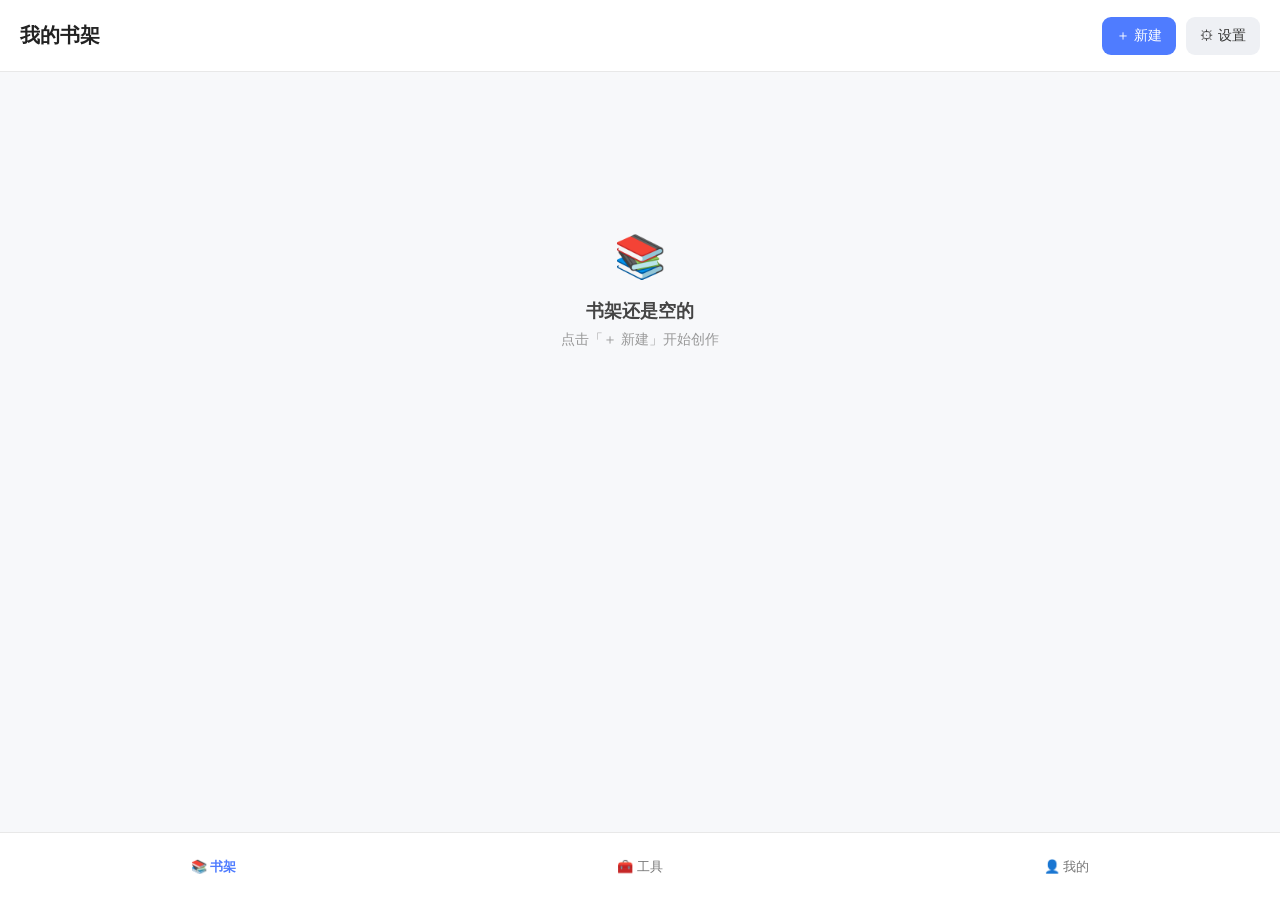
==== index.html @ e993d656 "Update index.html" ====
<!DOCTYPE html>
<html lang="zh-CN">

<head>

    <meta charset="UTF-8">

    <meta
        name="viewport"
        content="width=device-width, initial-scale=1.0"
    >

    <title>我的书架</title>

    <link
        rel="stylesheet"
        href="css/shelf.css"
    >

</head>


<body>


<header class="top-bar">

    <div class="logo">
        我的书架
    </div>

    <div class="top-actions">

        <button
            id="finishSortButton"
            class="finish-sort-button"
            type="button"
        >
            完成
        </button>

        <button
            id="createButton"
            class="create-button"
            type="button"
        >
            ＋ 新建
        </button>

        <button
            id="settingsButton"
            class="settings-button"
            type="button"
        >
            ⚙ 设置
        </button>

    </div>

</header>


<!-- 新建菜单 -->

<div
    id="createMenu"
    class="menu create-menu"
>

    <button
        id="createBookButton"
        type="button"
    >
        📖 新建书籍
    </button>

    <button
        id="createCollectionButton"
        type="button"
    >
        📁 新建分组
    </button>

</div>


<!-- 设置菜单 -->

<div
    id="settingsMenu"
    class="menu settings-menu"
>

    <button
        id="sortBooksButton"
        type="button"
    >
        ↕ 排序
    </button>

    <button
        id="gridButton"
        type="button"
    >
        ▦ 网格
    </button>

    <button
        id="listButton"
        type="button"
    >
        ☰ 列表
    </button>

</div>


<main class="container">


    <div
        id="sortHint"
        class="sort-hint"
    >
        拖动书籍调整书架顺序
    </div>


    <div
        id="emptyShelf"
        class="empty-shelf"
    >

        <div class="empty-icon">
            📚
        </div>

        <div class="empty-title">
            书架还是空的
        </div>

        <div class="empty-text">
            点击「＋ 新建」开始创作
        </div>

    </div>


    <div
        id="bookGrid"
        class="book-grid"
    ></div>


</main>


<!-- 长按遮罩 -->

<div
    id="bookMenuOverlay"
    class="book-menu-overlay"
></div>


<!-- 长按菜单 -->

<div
    id="bookContextMenu"
    class="book-context-menu"
>

    <div
        id="contextMenuTitle"
        class="context-menu-title"
    >
        小说
    </div>


    <button
        id="contextEdit"
        class="context-menu-button"
        type="button"
    >

        <span class="context-menu-icon">
            ✏️
        </span>

        <span>
            编辑
        </span>

    </button>


    <button
        id="contextSort"
        class="context-menu-button"
        type="button"
    >

        <span class="context-menu-icon">
            ↕️
        </span>

        <span>
            书架排序
        </span>

    </button>


    <button
        id="contextGroup"
        class="context-menu-button"
        type="button"
    >

        <span class="context-menu-icon">
            📁
        </span>

        <span>
            移至分组
        </span>

    </button>


    <button
        id="contextDelete"
        class="context-menu-button delete-action"
        type="button"
    >

        <span class="context-menu-icon">
            🗑️
        </span>

        <span>
            删除书籍
        </span>

    </button>

</div>


<!-- 底部导航 -->

<nav class="bottom-nav">

    <button
        id="shelfNav"
        class="active"
        type="button"
    >
        📚 书架
    </button>

    <button
        id="toolsNav"
        type="button"
    >
        🧰 工具
    </button>

    <button
        id="meNav"
        type="button"
    >
        👤 我的
    </button>

</nav>


<!-- JS -->

<script
    src="js/shelf/shelf-state.js"
></script>

<script
    src="js/shelf/shelf-storage.js"
></script>

<script
    src="js/shelf/shelf-render.js?v=4"
></script>

<script
    src="js/shelf/shelf-events.js?v=3"
></script>


</body>

</html>
---- css/shelf.css ----
/* ==================================================
   基础
================================================== */

* {
    box-sizing: border-box;
    margin: 0;
    padding: 0;
}


body {
    font-family:
        -apple-system,
        BlinkMacSystemFont,
        "Segoe UI",
        "PingFang SC",
        "Microsoft YaHei",
        sans-serif;

    background: #f7f8fa;

    color: #222;

    min-height: 100vh;

    padding-top: 72px;

    padding-bottom: 70px;
}


/* ==================================================
   顶部
================================================== */

.top-bar {
    position: fixed;

    top: 0;
    left: 0;
    right: 0;

    height: 72px;

    background: #fff;

    border-bottom: 1px solid #e8e8e8;

    display: flex;

    align-items: center;

    padding: 0 20px;

    z-index: 100;
}


.logo {
    font-size: 20px;

    font-weight: 700;
}


.top-actions {
    margin-left: auto;

    display: flex;

    align-items: center;

    gap: 10px;
}


.create-button,
.settings-button,
.finish-sort-button {
    border: none;

    border-radius: 9px;

    padding: 10px 14px;

    font-family: inherit;

    font-size: 14px;

    cursor: pointer;
}


.create-button {
    background: #4f7cff;

    color: #fff;
}


.settings-button {
    background: #eef0f4;

    color: #333;
}


.create-button:active,
.settings-button:active,
.finish-sort-button:active {
    transform: scale(0.97);
}


/* ==================================================
   完成排序按钮
================================================== */

.finish-sort-button {
    display: none;

    background: #4f7cff;

    color: #fff;
}


.sorting .create-button {
    display: none;
}


.sorting .finish-sort-button {
    display: block;
}


/* ==================================================
   顶部菜单
================================================== */

.menu {
    display: none;

    position: fixed;

    top: 62px;

    width: 170px;

    background: #fff;

    border: 1px solid #e5e5e5;

    border-radius: 10px;

    box-shadow:
        0 8px 25px rgba(0, 0, 0, 0.08);

    overflow: hidden;

    z-index: 200;
}


/* ★ 新增：打开菜单时显示 */

.menu.show {
    display: block;
}


.create-menu {
    right: 100px;
}


.settings-menu {
    right: 24px;
}


.menu button {
    width: 100%;

    border: none;

    background: #fff;

    padding: 13px 15px;

    text-align: left;

    font-family: inherit;

    font-size: 14px;

    cursor: pointer;
}


.menu button:hover {
    background: #f5f6f8;
}


.menu button:active {
    background: #eef0f4;
}


/* ==================================================
   主内容
================================================== */

.container {
    max-width: 1000px;

    margin: 40px auto;

    padding: 0 20px;
}


/* ==================================================
   空书架
================================================== */

.empty-shelf {
    text-align: center;

    padding-top: 120px;

    color: #888;
}


.empty-icon {
    font-size: 42px;

    margin-bottom: 18px;
}


.empty-title {
    font-size: 18px;

    font-weight: 600;

    color: #444;

    margin-bottom: 8px;
}


.empty-text {
    font-size: 14px;

    color: #999;
}


/* ==================================================
   书架基础
================================================== */

.book-grid {
    width: 100%;

    display: grid;

    gap: 22px;
}


/* ==================================================
   网格模式
================================================== */

.book-grid.grid-view {
    grid-template-columns:
        repeat(
            auto-fill,
            minmax(180px, 1fr)
        );
}


/* ==================================================
   书籍卡片
================================================== */

.book-card {
    position: relative;

    background: #fff;

    border-radius: 12px;

    overflow: hidden;

    border: 1px solid #e8e8e8;

    transition:
        transform 0.15s ease,
        box-shadow 0.15s ease,
        border-color 0.15s ease;

    -webkit-user-select: none;

    user-select: none;

    -webkit-touch-callout: none;

    touch-action: manipulation;
}


.book-card:hover {
    transform: translateY(-2px);

    box-shadow:
        0 8px 22px rgba(0, 0, 0, 0.08);
}


/* ==================================================
   长按视觉反馈
================================================== */

.book-card.long-pressing {
    transform: scale(0.97);

    box-shadow:
        0 4px 16px rgba(0, 0, 0, 0.12);

    border-color: #c5cee0;
}


/* ==================================================
   删除按钮
================================================== */

.delete-book-button {
    position: absolute;

    top: 9px;
    right: 9px;

    width: 34px;
    height: 34px;

    border: none;

    border-radius: 50%;

    background:
        rgba(255, 255, 255, 0.94);

    color: #777;

    font-size: 17px;

    display: flex;

    align-items: center;

    justify-content: center;

    cursor: pointer;

    z-index: 10;

    box-shadow:
        0 2px 8px rgba(0, 0, 0, 0.12);

    transition:
        background 0.15s ease,
        color 0.15s ease,
        transform 0.15s ease;
}


.delete-book-button:hover {
    background: #fff0f0;

    color: #e5484d;

    transform: scale(1.05);
}


.delete-book-button:active {
    transform: scale(0.95);
}


/* ==================================================
   封面
================================================== */

.book-cover {
    width: 100%;

    aspect-ratio: 3 / 4;

    background: #eef0f4;

    display: flex;

    align-items: center;

    justify-content: center;

    overflow: hidden;

    cursor: pointer;
}


.book-cover:hover {
    opacity: 0.94;
}


.book-cover img {
    width: 100%;

    height: 100%;

    object-fit: cover;

    display: block;

    pointer-events: none;
}


.default-cover {
    width: 100%;

    height: 100%;

    display: flex;

    align-items: center;

    justify-content: center;

    background:
        linear-gradient(
            145deg,
            #eef1f5,
            #dfe4eb
        );

    color: #aeb4bd;

    font-size: 46px;
}


/* ==================================================
   书名
================================================== */

.book-info {
    padding:
        13px 14px 15px;

    background: #fff;
}


.book-title {
    font-size: 16px;

    font-weight: 700;

    white-space: nowrap;

    overflow: hidden;

    text-overflow: ellipsis;

    line-height: 1.4;

    cursor: pointer;

    -webkit-user-select: none;

    user-select: none;
}


.book-title:hover {
    color: #4f7cff;
}


/* ==================================================
   列表模式
================================================== */

.book-grid.list-view {
    display: flex;

    flex-direction: column;

    gap: 10px;
}


.list-view .book-card {
    width: 100%;

    min-height: 92px;

    display: flex;

    align-items: center;

    border-radius: 11px;

    overflow: hidden;
}


.list-view .book-cover {
    flex: 0 0 66px;

    width: 66px;

    height: 88px;

    aspect-ratio: auto;

    border-radius: 0;
}


.list-view .default-cover {
    font-size: 28px;
}


.list-view .book-info {
    flex: 1;

    min-width: 0;

    padding:
        0 50px 0 14px;
}


.list-view .book-title {
    font-size: 16px;

    overflow: hidden;

    text-overflow: ellipsis;

    white-space: nowrap;
}


.list-view .delete-book-button {
    top: 50%;

    right: 12px;

    transform:
        translateY(-50%);
}


.list-view .delete-book-button:hover {
    transform:
        translateY(-50%)
        scale(1.05);
}


.list-view .delete-book-button:active {
    transform:
        translateY(-50%)
        scale(0.95);
}


/* ==================================================
   长按菜单遮罩
================================================== */

.book-menu-overlay {
    position: fixed;

    inset: 0;

    background:
        rgba(0, 0, 0, 0.08);

    z-index: 900;

    display: none;
}


.book-menu-overlay.show {
    display: block;
}


/* ==================================================
   长按菜单
================================================== */

.book-context-menu {
    position: fixed;

    left: 50%;

    top: 50%;

    transform:
        translate(-50%, -50%);

    width: 280px;

    max-width:
        calc(100vw - 32px);

    background: #fff;

    border-radius: 15px;

    overflow: hidden;

    box-shadow:
        0 15px 45px
        rgba(0, 0, 0, 0.20);

    z-index: 1000;

    display: none;

    animation:
        contextMenuAppear
        0.15s ease-out;
}


.book-context-menu.show {
    display: block;
}


@keyframes contextMenuAppear {

    from {
        opacity: 0;

        transform:
            translate(-50%, -50%)
            scale(0.94);
    }

    to {
        opacity: 1;

        transform:
            translate(-50%, -50%)
            scale(1);
    }

}


/* ==================================================
   长按菜单标题
================================================== */

.context-menu-title {
    padding:
        17px 18px 13px;

    border-bottom:
        1px solid #eeeeee;

    font-size: 14px;

    color: #888;

    white-space: nowrap;

    overflow: hidden;

    text-overflow: ellipsis;
}


/* ==================================================
   长按菜单按钮
================================================== */

.context-menu-button {
    width: 100%;

    min-height: 54px;

    border: none;

    border-bottom:
        1px solid #f0f0f0;

    background: #fff;

    display: flex;

    align-items: center;

    padding:
        0 18px;

    font-family: inherit;

    font-size: 15px;

    color: #222;

    text-align: left;

    cursor: pointer;
}


.context-menu-button:last-child {
    border-bottom: none;
}


.context-menu-button:active {
    background: #f5f6f8;
}


.context-menu-icon {
    width: 34px;

    font-size: 18px;
}


.context-menu-button.delete-action {
    color: #e5484d;
}


/* ==================================================
   排序模式
================================================== */

.sort-hint {
    display: none;

    margin-bottom: 15px;

    padding:
        11px 14px;

    background: #eef3ff;

    color: #4f6fc7;

    border-radius: 9px;

    font-size: 13px;

    text-align: center;
}


.sorting .book-card {
    cursor: grab;

    animation:
        sortShake
        0.25s ease-in-out
        infinite alternate;
}


.sorting .book-card:active {
    cursor: grabbing;
}


.sorting .delete-book-button {
    display: none;
}


@keyframes sortShake {

    from {
        transform:
            rotate(-0.3deg);
    }

    to {
        transform:
            rotate(0.3deg);
    }

}


/* ==================================================
   底部导航
================================================== */

.bottom-nav {
    position: fixed;

    bottom: 0;
    left: 0;
    right: 0;

    height: 68px;

    background: #fff;

    border-top:
        1px solid #e8e8e8;

    display: flex;

    align-items: center;

    justify-content: space-around;

    z-index: 100;
}


.bottom-nav button {
    border: none;

    background: none;

    color: #777;

    font-family: inherit;

    font-size: 13px;

    cursor: pointer;

    padding:
        8px 20px;
}


.bottom-nav button.active {
    color: #4f7cff;

    font-weight: 600;
}


/* ==================================================
   手机
================================================== */

@media (max-width: 600px) {

    .top-bar {
        padding:
            0 14px;
    }


    .logo {
        font-size: 19px;
    }


    .create-button,
    .settings-button,
    .finish-sort-button {
        padding:
            9px 11px;

        font-size: 13px;
    }


    .create-menu {
        right: 82px;
    }


    .settings-menu {
        right: 14px;
    }


    .container {
        padding:
            0 14px;

        margin-top: 28px;
    }


    /* 手机网格固定两列 */

    .book-grid.grid-view {
        grid-template-columns:
            repeat(2, minmax(0, 1fr));

        gap: 14px;
    }


    .book-info {
        padding:
            11px 11px 13px;
    }


    .book-title {
        font-size: 15px;
    }


    .empty-shelf {
        padding-top: 100px;
    }


    .bottom-nav {
        height: 64px;
    }


    .bottom-nav button {
        padding:
            8px 12px;
    }


    .delete-book-button {
        width: 32px;

        height: 32px;

        top: 7px;

        right: 7px;
    }


    .book-context-menu {
        width:
            calc(100vw - 32px);

        max-width: 360px;
    }


    /* 手机列表 */

    .list-view .book-card {
        min-height: 82px;
    }


    .list-view .book-cover {
        flex-basis: 58px;

        width: 58px;

        height: 78px;
    }


    .list-view .book-info {
        padding:
            0 48px 0 13px;
    }


    .list-view .book-title {
        font-size: 15px;
    }

}


/* ==================================================
   更宽屏幕
================================================== */

@media (min-width: 1200px) {

    .book-grid.grid-view {
        grid-template-columns:
            repeat(
                auto-fill,
                minmax(190px, 1fr)
            );
    }

}
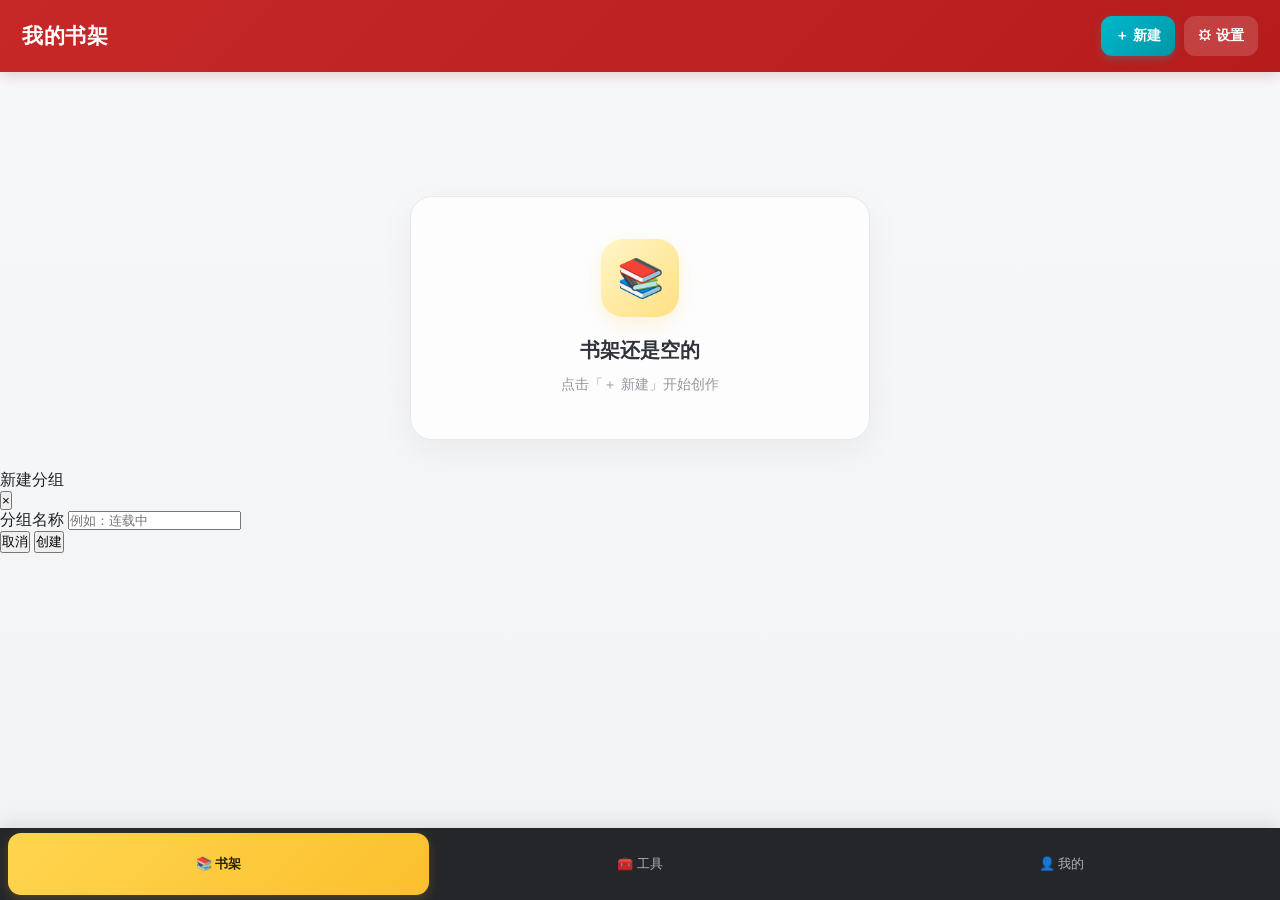
==== commit 3b91d8fa: "Update index.html" ====
--- a/index.html
+++ b/index.html
@@ -28,6 +28,7 @@
     <div class="logo">
         我的书架
     </div>
+
 
     <div class="top-actions">
 
@@ -39,6 +40,7 @@
             完成
         </button>
 
+
         <button
             id="createButton"
             class="create-button"
@@ -47,6 +49,7 @@
             ＋ 新建
         </button>
 
+
         <button
             id="settingsButton"
             class="settings-button"
@@ -60,7 +63,10 @@
 </header>
 
 
+
+<!-- ============================== -->
 <!-- 新建菜单 -->
+<!-- ============================== -->
 
 <div
     id="createMenu"
@@ -74,6 +80,7 @@
         📖 新建书籍
     </button>
 
+
     <button
         id="createCollectionButton"
         type="button"
@@ -84,7 +91,10 @@
 </div>
 
 
+
+<!-- ============================== -->
 <!-- 设置菜单 -->
+<!-- ============================== -->
 
 <div
     id="settingsMenu"
@@ -98,6 +108,7 @@
         ↕ 排序
     </button>
 
+
     <button
         id="gridButton"
         type="button"
@@ -105,6 +116,7 @@
         ▦ 网格
     </button>
 
+
     <button
         id="listButton"
         type="button"
@@ -115,8 +127,17 @@
 </div>
 
 
+
+<!-- ============================== -->
+<!-- 主内容 -->
+<!-- ============================== -->
+
 <main class="container">
 
+
+    <!-- ============================== -->
+    <!-- 排序提示 -->
+    <!-- ============================== -->
 
     <div
         id="sortHint"
@@ -126,6 +147,22 @@
     </div>
 
 
+
+    <!-- ============================== -->
+    <!-- 分组 -->
+    <!-- ============================== -->
+
+    <div
+        id="groupContainer"
+        class="group-container"
+    ></div>
+
+
+
+    <!-- ============================== -->
+    <!-- 空书架 -->
+    <!-- ============================== -->
+
     <div
         id="emptyShelf"
         class="empty-shelf"
@@ -135,16 +172,23 @@
             📚
         </div>
 
+
         <div class="empty-title">
             书架还是空的
         </div>
 
+
         <div class="empty-text">
             点击「＋ 新建」开始创作
         </div>
 
     </div>
 
+
+
+    <!-- ============================== -->
+    <!-- 书籍 -->
+    <!-- ============================== -->
 
     <div
         id="bookGrid"
@@ -155,7 +199,107 @@
 </main>
 
 
+
+<!-- ============================== -->
+<!-- 新建分组弹窗 -->
+<!-- ============================== -->
+
+<div
+    id="createGroupOverlay"
+    class="modal-overlay"
+>
+
+    <div
+        id="createGroupModal"
+        class="group-modal"
+    >
+
+
+        <!-- ============================== -->
+        <!-- 弹窗标题 -->
+        <!-- ============================== -->
+
+        <div class="group-modal-header">
+
+            <div class="group-modal-title">
+                新建分组
+            </div>
+
+
+            <button
+                id="closeCreateGroupButton"
+                class="modal-close-button"
+                type="button"
+            >
+                ×
+            </button>
+
+        </div>
+
+
+
+        <!-- ============================== -->
+        <!-- 输入区域 -->
+        <!-- ============================== -->
+
+        <div class="group-modal-body">
+
+            <label
+                class="group-name-label"
+                for="groupNameInput"
+            >
+                分组名称
+            </label>
+
+
+            <input
+                id="groupNameInput"
+                class="group-name-input"
+                type="text"
+                maxlength="30"
+                placeholder="例如：连载中"
+                autocomplete="off"
+            >
+
+        </div>
+
+
+
+        <!-- ============================== -->
+        <!-- 按钮 -->
+        <!-- ============================== -->
+
+        <div class="group-modal-footer">
+
+            <button
+                id="cancelCreateGroupButton"
+                class="modal-cancel-button"
+                type="button"
+            >
+                取消
+            </button>
+
+
+            <button
+                id="confirmCreateGroupButton"
+                class="modal-confirm-button"
+                type="button"
+            >
+                创建
+            </button>
+
+        </div>
+
+
+    </div>
+
+</div>
+
+
+
+<!-- ============================== -->
 <!-- 长按遮罩 -->
+<!-- ============================== -->
 
 <div
     id="bookMenuOverlay"
@@ -163,13 +307,17 @@
 ></div>
 
 
+
+<!-- ============================== -->
 <!-- 长按菜单 -->
+<!-- ============================== -->
 
 <div
     id="bookContextMenu"
     class="book-context-menu"
 >
 
+
     <div
         id="contextMenuTitle"
         class="context-menu-title"
@@ -178,6 +326,7 @@
     </div>
 
 
+
     <button
         id="contextEdit"
         class="context-menu-button"
@@ -195,6 +344,7 @@
     </button>
 
 
+
     <button
         id="contextSort"
         class="context-menu-button"
@@ -212,6 +362,7 @@
     </button>
 
 
+
     <button
         id="contextGroup"
         class="context-menu-button"
@@ -229,6 +380,7 @@
     </button>
 
 
+
     <button
         id="contextDelete"
         class="context-menu-button delete-action"
@@ -239,18 +391,27 @@
             🗑️
         </span>
 
+        <span class="context-menu-icon">
+            🗑️
+        </span>
+
         <span>
             删除书籍
         </span>
 
     </button>
 
+
 </div>
 
 
+
+<!-- ============================== -->
 <!-- 底部导航 -->
+<!-- ============================== -->
 
 <nav class="bottom-nav">
+
 
     <button
         id="shelfNav"
@@ -260,6 +421,7 @@
         📚 书架
     </button>
 
+
     <button
         id="toolsNav"
         type="button"
@@ -267,6 +429,7 @@
         🧰 工具
     </button>
 
+
     <button
         id="meNav"
         type="button"
@@ -274,26 +437,59 @@
         👤 我的
     </button>
 
+
 </nav>
 
 
-<!-- JS -->
-
-<script
-    src="js/shelf/shelf-state.js"
-></script>
-
-<script
-    src="js/shelf/shelf-storage.js"
-></script>
-
-<script
-    src="js/shelf/shelf-render.js?v=4"
-></script>
-
-<script
-    src="js/shelf/shelf-events.js?v=3"
-></script>
+
+<!-- ============================== -->
+<!-- 原有书架系统 -->
+<!-- ============================== -->
+
+<script
+    src="js/shelf/shelf-state.js?v=6"
+></script>
+
+
+<script
+    src="js/shelf/shelf-storage.js?v=6"
+></script>
+
+
+<script
+    src="js/shelf/shelf-render.js?v=6"
+></script>
+
+
+<script
+    src="js/shelf/shelf-events.js?v=6"
+></script>
+
+
+
+<!-- ============================== -->
+<!-- 新建分组系统 -->
+<!-- ============================== -->
+
+<script
+    src="js/group/group-state.js?v=1"
+></script>
+
+
+<script
+    src="js/group/group-storage.js?v=1"
+></script>
+
+
+<script
+    src="js/group/group-render.js?v=1"
+></script>
+
+
+<script
+    src="js/group/group-events.js?v=1"
+></script>
+
 
 
 </body>
--- a/css/shelf.css
+++ b/css/shelf.css
@@ -8,6 +8,9 @@
     padding: 0;
 }
 
+html {
+    background: #f4f5f7;
+}
 
 body {
     font-family:
@@ -18,20 +21,26 @@
         "Microsoft YaHei",
         sans-serif;
 
-    background: #f7f8fa;
+    background:
+        linear-gradient(
+            180deg,
+            #f7f8fa 0%,
+            #f2f3f5 100%
+        );
 
     color: #222;
 
     min-height: 100vh;
 
     padding-top: 72px;
-
-    padding-bottom: 70px;
-}
-
-
-/* ==================================================
-   顶部
+    padding-bottom: 78px;
+
+    -webkit-tap-highlight-color: transparent;
+}
+
+
+/* ==================================================
+   顶部导航
 ================================================== */
 
 .top-bar {
@@ -43,24 +52,37 @@
 
     height: 72px;
 
-    background: #fff;
-
-    border-bottom: 1px solid #e8e8e8;
+    background:
+        linear-gradient(
+            135deg,
+            #c62828,
+            #b71c1c
+        );
+
+    color: #fff;
 
     display: flex;
 
     align-items: center;
 
-    padding: 0 20px;
+    padding: 0 22px;
 
     z-index: 100;
+
+    box-shadow:
+        0 3px 14px
+        rgba(120, 0, 0, 0.18);
 }
 
 
 .logo {
-    font-size: 20px;
-
-    font-weight: 700;
+    font-size: 21px;
+
+    font-weight: 800;
+
+    letter-spacing: 0.5px;
+
+    white-space: nowrap;
 }
 
 
@@ -71,62 +93,113 @@
 
     align-items: center;
 
-    gap: 10px;
-}
-
+    gap: 9px;
+}
+
+
+/* ==================================================
+   顶部按钮
+================================================== */
 
 .create-button,
 .settings-button,
 .finish-sort-button {
     border: none;
 
-    border-radius: 9px;
-
-    padding: 10px 14px;
+    border-radius: 11px;
+
+    min-height: 40px;
+
+    padding:
+        0 14px;
 
     font-family: inherit;
 
     font-size: 14px;
 
+    font-weight: 600;
+
     cursor: pointer;
+
+    transition:
+        transform 0.15s ease,
+        background 0.15s ease,
+        box-shadow 0.15s ease;
 }
 
 
 .create-button {
-    background: #4f7cff;
+    background:
+        linear-gradient(
+            135deg,
+            #00b8cc,
+            #0097a7
+        );
 
     color: #fff;
+
+    box-shadow:
+        0 3px 10px
+        rgba(0, 172, 193, 0.28);
+}
+
+
+.create-button:hover {
+    background: #00a5b8;
+
+    box-shadow:
+        0 5px 14px
+        rgba(0, 172, 193, 0.34);
 }
 
 
 .settings-button {
-    background: #eef0f4;
-
-    color: #333;
+    background:
+        rgba(255, 255, 255, 0.16);
+
+    color: #fff;
+
+    backdrop-filter: blur(8px);
+}
+
+
+.settings-button:hover {
+    background:
+        rgba(255, 255, 255, 0.24);
 }
 
 
 .create-button:active,
 .settings-button:active,
 .finish-sort-button:active {
-    transform: scale(0.97);
-}
-
-
-/* ==================================================
-   完成排序按钮
+    transform: scale(0.96);
+}
+
+
+/* ==================================================
+   完成排序
 ================================================== */
 
 .finish-sort-button {
     display: none;
 
-    background: #4f7cff;
-
-    color: #fff;
-}
-
-
-.sorting .create-button {
+    background:
+        linear-gradient(
+            135deg,
+            #ffd54f,
+            #fbc02d
+        );
+
+    color: #3d3200;
+
+    box-shadow:
+        0 3px 10px
+        rgba(251, 192, 45, 0.30);
+}
+
+
+.sorting .create-button,
+.sorting .settings-button {
     display: none;
 }
 
@@ -145,39 +218,66 @@
 
     position: fixed;
 
-    top: 62px;
-
-    width: 170px;
-
-    background: #fff;
-
-    border: 1px solid #e5e5e5;
-
-    border-radius: 10px;
-
-    box-shadow:
-        0 8px 25px rgba(0, 0, 0, 0.08);
+    top: 82px;
+
+    width: 180px;
+
+    background: rgba(255, 255, 255, 0.98);
+
+    border:
+        1px solid #e7e8eb;
+
+    border-radius: 14px;
+
+    box-shadow:
+        0 14px 38px
+        rgba(0, 0, 0, 0.15);
 
     overflow: hidden;
 
     z-index: 200;
-}
-
-
-/* ★ 新增：打开菜单时显示 */
+
+    padding: 5px;
+}
+
 
 .menu.show {
     display: block;
+
+    animation:
+        menuAppear
+        0.14s ease-out;
+}
+
+
+@keyframes menuAppear {
+
+    from {
+        opacity: 0;
+
+        transform:
+            translateY(-5px)
+            scale(0.97);
+    }
+
+    to {
+        opacity: 1;
+
+        transform:
+            translateY(0)
+            scale(1);
+    }
+
 }
 
 
 .create-menu {
-    right: 100px;
+    right: 105px;
 }
 
 
 .settings-menu {
-    right: 24px;
+    right: 22px;
 }
 
 
@@ -186,9 +286,12 @@
 
     border: none;
 
-    background: #fff;
-
-    padding: 13px 15px;
+    background: transparent;
+
+    padding:
+        13px 14px;
+
+    border-radius: 9px;
 
     text-align: left;
 
@@ -196,17 +299,22 @@
 
     font-size: 14px;
 
+    color: #333;
+
     cursor: pointer;
+
+    transition:
+        background 0.12s ease;
 }
 
 
 .menu button:hover {
-    background: #f5f6f8;
+    background: #f3f5f7;
 }
 
 
 .menu button:active {
-    background: #eef0f4;
+    background: #e9edf0;
 }
 
 
@@ -215,11 +323,15 @@
 ================================================== */
 
 .container {
-    max-width: 1000px;
-
-    margin: 40px auto;
-
-    padding: 0 20px;
+    width: 100%;
+
+    max-width: 1080px;
+
+    margin:
+        0 auto;
+
+    padding:
+        34px 24px 30px;
 }
 
 
@@ -228,41 +340,82 @@
 ================================================== */
 
 .empty-shelf {
+    max-width: 460px;
+
+    margin:
+        90px auto 0;
+
+    padding:
+        42px 28px;
+
     text-align: center;
 
-    padding-top: 120px;
-
-    color: #888;
+    background: rgba(255, 255, 255, 0.82);
+
+    border:
+        1px solid #e6e8eb;
+
+    border-radius: 22px;
+
+    box-shadow:
+        0 10px 35px
+        rgba(0, 0, 0, 0.05);
 }
 
 
 .empty-icon {
-    font-size: 42px;
-
-    margin-bottom: 18px;
+    width: 78px;
+
+    height: 78px;
+
+    margin:
+        0 auto 20px;
+
+    border-radius: 22px;
+
+    display: flex;
+
+    align-items: center;
+
+    justify-content: center;
+
+    background:
+        linear-gradient(
+            135deg,
+            #fff5c7,
+            #ffe082
+        );
+
+    font-size: 38px;
+
+    box-shadow:
+        0 7px 18px
+        rgba(251, 192, 45, 0.18);
 }
 
 
 .empty-title {
-    font-size: 18px;
-
-    font-weight: 600;
-
-    color: #444;
-
-    margin-bottom: 8px;
+    font-size: 20px;
+
+    font-weight: 750;
+
+    color: #30343a;
+
+    margin-bottom: 9px;
 }
 
 
 .empty-text {
     font-size: 14px;
 
-    color: #999;
-}
-
-
-/* ==================================================
-   书架基础
+    line-height: 1.7;
+
+    color: #92979e;
+}
+
+
+/* ==================================================
+   书架
 ================================================== */
 
 .book-grid {
@@ -282,7 +435,7 @@
     grid-template-columns:
         repeat(
             auto-fill,
-            minmax(180px, 1fr)
+            minmax(185px, 1fr)
         );
 }
 
@@ -296,85 +449,695 @@
 
     background: #fff;
 
-    border-radius: 12px;
+    border-radius: 15px;
 
     overflow: hidden;
 
-    border: 1px solid #e8e8e8;
+    border:
+        1px solid #e8eaed;
+
+    box-shadow:
+        0 4px 16px
+        rgba(0, 0, 0, 0.045);
+
+    transition:
+        transform 0.18s ease,
+        box-shadow 0.18s ease,
+        border-color 0.18s ease;
+
+    -webkit-user-select: none;
+
+    user-select: none;
+
+    -webkit-touch-callout: none;
+
+    touch-action: manipulation;
+}
+
+
+.book-card:hover {
+    transform:
+        translateY(-4px);
+
+    box-shadow:
+        0 12px 28px
+        rgba(0, 0, 0, 0.10);
+
+    border-color: #dfe2e6;
+}
+
+
+/* ==================================================
+   长按反馈
+================================================== */
+
+.book-card.long-pressing {
+    transform:
+        scale(0.97);
+
+    box-shadow:
+        0 5px 18px
+        rgba(0, 0, 0, 0.13);
+
+    border-color: #fbc02d;
+}
+
+
+/* ==================================================
+   三个点
+================================================== */
+
+.book-menu-button {
+    position: absolute;
+
+    top: 10px;
+    right: 10px;
+
+    width: 35px;
+    height: 35px;
+
+    padding: 0;
+
+    border: none;
+
+    border-radius: 50%;
+
+    background:
+        rgba(255, 255, 255, 0.94);
+
+    color: #666;
+
+    font-family: inherit;
+
+    font-size: 23px;
+
+    line-height: 1;
+
+    display: flex;
+
+    align-items: center;
+
+    justify-content: center;
+
+    cursor: pointer;
+
+    z-index: 20;
+
+    box-shadow:
+        0 3px 10px
+        rgba(0, 0, 0, 0.12);
 
     transition:
         transform 0.15s ease,
-        box-shadow 0.15s ease,
-        border-color 0.15s ease;
+        background 0.15s ease,
+        color 0.15s ease;
+
+    -webkit-tap-highlight-color:
+        transparent;
+}
+
+
+.book-menu-button:hover {
+    background: #fff;
+
+    color: #222;
+
+    transform:
+        scale(1.08);
+}
+
+
+.book-menu-button:active {
+    transform:
+        scale(0.93);
+}
+
+
+.book-menu-button:focus {
+    outline: none;
+}
+
+
+.book-menu-button:focus-visible {
+    outline:
+        2px solid #00acc1;
+
+    outline-offset: 2px;
+}
+
+
+/* ==================================================
+   排序时隐藏三个点
+================================================== */
+
+.sorting .book-menu-button {
+    display: none;
+}
+
+
+/* ==================================================
+   封面
+================================================== */
+
+.book-cover {
+    width: 100%;
+
+    aspect-ratio: 3 / 4;
+
+    background:
+        linear-gradient(
+            145deg,
+            #eef1f4,
+            #e1e5e9
+        );
+
+    display: flex;
+
+    align-items: center;
+
+    justify-content: center;
+
+    overflow: hidden;
+
+    cursor: pointer;
+}
+
+
+.book-cover:hover {
+    opacity: 0.96;
+}
+
+
+.book-cover img {
+    width: 100%;
+
+    height: 100%;
+
+    object-fit: cover;
+
+    display: block;
+
+    pointer-events: none;
+}
+
+
+.default-cover {
+    width: 100%;
+
+    height: 100%;
+
+    display: flex;
+
+    align-items: center;
+
+    justify-content: center;
+
+    background:
+        linear-gradient(
+            145deg,
+            #edf0f3,
+            #dce1e7
+        );
+
+    color: #aeb5bd;
+
+    font-size: 48px;
+}
+
+
+/* ==================================================
+   书籍信息
+================================================== */
+
+.book-info {
+    padding:
+        14px 15px 16px;
+
+    background: #fff;
+}
+
+
+.book-title {
+    font-size: 16px;
+
+    font-weight: 700;
+
+    color: #292d32;
+
+    white-space: nowrap;
+
+    overflow: hidden;
+
+    text-overflow: ellipsis;
+
+    line-height: 1.45;
+
+    cursor: pointer;
 
     -webkit-user-select: none;
 
     user-select: none;
 
-    -webkit-touch-callout: none;
-
-    touch-action: manipulation;
-}
-
-
-.book-card:hover {
-    transform: translateY(-2px);
-
-    box-shadow:
-        0 8px 22px rgba(0, 0, 0, 0.08);
-}
-
-
-/* ==================================================
-   长按视觉反馈
-================================================== */
-
-.book-card.long-pressing {
-    transform: scale(0.97);
-
-    box-shadow:
-        0 4px 16px rgba(0, 0, 0, 0.12);
-
-    border-color: #c5cee0;
-}
-
-
-/* ==================================================
-   删除按钮
-================================================== */
-
-.delete-book-button {
-    position: absolute;
-
-    top: 9px;
-    right: 9px;
-
-    width: 34px;
-    height: 34px;
+    transition:
+        color 0.15s ease;
+}
+
+
+.book-title:hover {
+    color: #0097a7;
+}
+
+
+/* ==================================================
+   列表模式
+================================================== */
+
+.book-grid.list-view {
+    display: flex;
+
+    flex-direction: column;
+
+    gap: 11px;
+}
+
+
+.list-view .book-card {
+    width: 100%;
+
+    min-height: 96px;
+
+    display: flex;
+
+    align-items: center;
+
+    border-radius: 13px;
+}
+
+
+.list-view .book-cover {
+    flex:
+        0 0 70px;
+
+    width: 70px;
+
+    height: 92px;
+
+    aspect-ratio: auto;
+
+    border-radius: 0;
+}
+
+
+.list-view .default-cover {
+    font-size: 30px;
+}
+
+
+.list-view .book-info {
+    flex: 1;
+
+    min-width: 0;
+
+    padding:
+        0 54px 0 16px;
+}
+
+
+.list-view .book-title {
+    font-size: 16px;
+
+    white-space: nowrap;
+
+    overflow: hidden;
+
+    text-overflow: ellipsis;
+}
+
+
+/* ==================================================
+   列表模式菜单按钮
+================================================== */
+
+.list-view .book-menu-button {
+    top: 50%;
+
+    right: 13px;
+
+    transform:
+        translateY(-50%);
+}
+
+
+.list-view .book-menu-button:hover {
+    transform:
+        translateY(-50%)
+        scale(1.08);
+}
+
+
+.list-view .book-menu-button:active {
+    transform:
+        translateY(-50%)
+        scale(0.93);
+}
+
+
+/* ==================================================
+   长按遮罩
+================================================== */
+
+.book-menu-overlay {
+    position: fixed;
+
+    inset: 0;
+
+    background:
+        rgba(15, 18, 22, 0.18);
+
+    backdrop-filter:
+        blur(2px);
+
+    z-index: 900;
+
+    display: none;
+}
+
+
+.book-menu-overlay.show {
+    display: block;
+}
+
+
+/* ==================================================
+   书籍菜单
+================================================== */
+
+.book-context-menu {
+    position: fixed;
+
+    left: 50%;
+
+    top: 50%;
+
+    transform:
+        translate(-50%, -50%);
+
+    width: 290px;
+
+    max-width:
+        calc(100vw - 32px);
+
+    background:
+        rgba(255, 255, 255, 0.98);
+
+    border-radius: 17px;
+
+    overflow: hidden;
+
+    box-shadow:
+        0 20px 55px
+        rgba(0, 0, 0, 0.23);
+
+    z-index: 1000;
+
+    display: none;
+
+    animation:
+        contextMenuAppear
+        0.16s ease-out;
+}
+
+
+.book-context-menu.show {
+    display: block;
+}
+
+
+@keyframes contextMenuAppear {
+
+    from {
+        opacity: 0;
+
+        transform:
+            translate(-50%, -50%)
+            scale(0.94);
+    }
+
+    to {
+        opacity: 1;
+
+        transform:
+            translate(-50%, -50%)
+            scale(1);
+    }
+
+}
+
+
+/* ==================================================
+   菜单标题
+================================================== */
+
+.context-menu-title {
+    padding:
+        18px 19px 14px;
+
+    border-bottom:
+        1px solid #eeeeee;
+
+    font-size: 14px;
+
+    font-weight: 600;
+
+    color: #8a9097;
+
+    white-space: nowrap;
+
+    overflow: hidden;
+
+    text-overflow: ellipsis;
+}
+
+
+/* ==================================================
+   菜单按钮
+================================================== */
+
+.context-menu-button {
+    width: 100%;
+
+    min-height: 56px;
 
     border: none;
 
-    border-radius: 50%;
-
-    background:
-        rgba(255, 255, 255, 0.94);
-
-    color: #777;
-
-    font-size: 17px;
+    border-bottom:
+        1px solid #f0f1f2;
+
+    background: #fff;
 
     display: flex;
 
     align-items: center;
 
-    justify-content: center;
+    padding:
+        0 19px;
+
+    font-family: inherit;
+
+    font-size: 15px;
+
+    color: #292d32;
+
+    text-align: left;
 
     cursor: pointer;
 
-    z-index: 10;
-
-    box-shadow:
-        0 2px 8px rgba(0, 0, 0, 0.12);
+    transition:
+        background 0.12s ease;
+}
+
+
+.context-menu-button:last-child {
+    border-bottom: none;
+}
+
+
+.context-menu-button:hover {
+    background: #f6f7f8;
+}
+
+
+.context-menu-button:active {
+    background: #eceff1;
+}
+
+
+.context-menu-icon {
+    width: 36px;
+
+    font-size: 18px;
+}
+
+
+.context-menu-button.delete-action {
+    color: #333;
+}
+
+
+/* ==================================================
+   排序提示
+================================================== */
+
+.sort-hint {
+    display: none;
+
+    margin-bottom: 16px;
+
+    padding:
+        12px 15px;
+
+    background:
+        linear-gradient(
+            135deg,
+            #fff9dc,
+            #fff4bf
+        );
+
+    color: #796300;
+
+    border:
+        1px solid #f5df83;
+
+    border-radius: 11px;
+
+    font-size: 13px;
+
+    font-weight: 500;
+
+    text-align: center;
+
+    box-shadow:
+        0 4px 12px
+        rgba(251, 192, 45, 0.08);
+}
+
+
+/* ==================================================
+   排序状态
+================================================== */
+
+.sorting .book-card {
+    cursor: grab;
+
+    animation:
+        sortShake
+        0.24s ease-in-out
+        infinite alternate;
+}
+
+
+.sorting .book-card:active {
+    cursor: grabbing;
+}
+
+
+@keyframes sortShake {
+
+    from {
+        transform:
+            rotate(-0.25deg);
+    }
+
+    to {
+        transform:
+            rotate(0.25deg);
+    }
+
+}
+
+
+/* ==================================================
+   正在拖动
+================================================== */
+
+.book-card.dragging {
+    opacity: 0.55;
+
+    transform:
+        scale(0.97);
+
+    box-shadow:
+        0 12px 30px
+        rgba(0, 0, 0, 0.15);
+}
+
+
+.book-card.drag-over {
+    border-color: #fbc02d;
+
+    box-shadow:
+        0 0 0 2px
+        rgba(251, 192, 45, 0.22);
+}
+
+
+/* ==================================================
+   底部导航
+================================================== */
+
+.bottom-nav {
+    position: fixed;
+
+    bottom: 0;
+
+    left: 0;
+    right: 0;
+
+    height: 72px;
+
+    background:
+        rgba(32, 34, 38, 0.98);
+
+    display: flex;
+
+    align-items: center;
+
+    justify-content: space-around;
+
+    padding:
+        5px 8px;
+
+    z-index: 100;
+
+    box-shadow:
+        0 -4px 18px
+        rgba(0, 0, 0, 0.10);
+}
+
+
+.bottom-nav button {
+    flex: 1;
+
+    height: 62px;
+
+    border: none;
+
+    background: transparent;
+
+    color: #aeb1b6;
+
+    font-family: inherit;
+
+    font-size: 13px;
+
+    font-weight: 500;
+
+    cursor: pointer;
+
+    border-radius: 13px;
+
+    padding:
+        8px 10px;
 
     transition:
         background 0.15s ease,
@@ -383,491 +1146,27 @@
 }
 
 
-.delete-book-button:hover {
-    background: #fff0f0;
-
-    color: #e5484d;
-
-    transform: scale(1.05);
-}
-
-
-.delete-book-button:active {
-    transform: scale(0.95);
-}
-
-
-/* ==================================================
-   封面
-================================================== */
-
-.book-cover {
-    width: 100%;
-
-    aspect-ratio: 3 / 4;
-
-    background: #eef0f4;
-
-    display: flex;
-
-    align-items: center;
-
-    justify-content: center;
-
-    overflow: hidden;
-
-    cursor: pointer;
-}
-
-
-.book-cover:hover {
-    opacity: 0.94;
-}
-
-
-.book-cover img {
-    width: 100%;
-
-    height: 100%;
-
-    object-fit: cover;
-
-    display: block;
-
-    pointer-events: none;
-}
-
-
-.default-cover {
-    width: 100%;
-
-    height: 100%;
-
-    display: flex;
-
-    align-items: center;
-
-    justify-content: center;
-
+.bottom-nav button:active {
+    transform:
+        scale(0.96);
+}
+
+
+.bottom-nav button.active {
     background:
         linear-gradient(
-            145deg,
-            #eef1f5,
-            #dfe4eb
+            135deg,
+            #ffd54f,
+            #fbc02d
         );
 
-    color: #aeb4bd;
-
-    font-size: 46px;
-}
-
-
-/* ==================================================
-   书名
-================================================== */
-
-.book-info {
-    padding:
-        13px 14px 15px;
-
-    background: #fff;
-}
-
-
-.book-title {
-    font-size: 16px;
-
-    font-weight: 700;
-
-    white-space: nowrap;
-
-    overflow: hidden;
-
-    text-overflow: ellipsis;
-
-    line-height: 1.4;
-
-    cursor: pointer;
-
-    -webkit-user-select: none;
-
-    user-select: none;
-}
-
-
-.book-title:hover {
-    color: #4f7cff;
-}
-
-
-/* ==================================================
-   列表模式
-================================================== */
-
-.book-grid.list-view {
-    display: flex;
-
-    flex-direction: column;
-
-    gap: 10px;
-}
-
-
-.list-view .book-card {
-    width: 100%;
-
-    min-height: 92px;
-
-    display: flex;
-
-    align-items: center;
-
-    border-radius: 11px;
-
-    overflow: hidden;
-}
-
-
-.list-view .book-cover {
-    flex: 0 0 66px;
-
-    width: 66px;
-
-    height: 88px;
-
-    aspect-ratio: auto;
-
-    border-radius: 0;
-}
-
-
-.list-view .default-cover {
-    font-size: 28px;
-}
-
-
-.list-view .book-info {
-    flex: 1;
-
-    min-width: 0;
-
-    padding:
-        0 50px 0 14px;
-}
-
-
-.list-view .book-title {
-    font-size: 16px;
-
-    overflow: hidden;
-
-    text-overflow: ellipsis;
-
-    white-space: nowrap;
-}
-
-
-.list-view .delete-book-button {
-    top: 50%;
-
-    right: 12px;
-
-    transform:
-        translateY(-50%);
-}
-
-
-.list-view .delete-book-button:hover {
-    transform:
-        translateY(-50%)
-        scale(1.05);
-}
-
-
-.list-view .delete-book-button:active {
-    transform:
-        translateY(-50%)
-        scale(0.95);
-}
-
-
-/* ==================================================
-   长按菜单遮罩
-================================================== */
-
-.book-menu-overlay {
-    position: fixed;
-
-    inset: 0;
-
-    background:
-        rgba(0, 0, 0, 0.08);
-
-    z-index: 900;
-
-    display: none;
-}
-
-
-.book-menu-overlay.show {
-    display: block;
-}
-
-
-/* ==================================================
-   长按菜单
-================================================== */
-
-.book-context-menu {
-    position: fixed;
-
-    left: 50%;
-
-    top: 50%;
-
-    transform:
-        translate(-50%, -50%);
-
-    width: 280px;
-
-    max-width:
-        calc(100vw - 32px);
-
-    background: #fff;
-
-    border-radius: 15px;
-
-    overflow: hidden;
-
-    box-shadow:
-        0 15px 45px
-        rgba(0, 0, 0, 0.20);
-
-    z-index: 1000;
-
-    display: none;
-
-    animation:
-        contextMenuAppear
-        0.15s ease-out;
-}
-
-
-.book-context-menu.show {
-    display: block;
-}
-
-
-@keyframes contextMenuAppear {
-
-    from {
-        opacity: 0;
-
-        transform:
-            translate(-50%, -50%)
-            scale(0.94);
-    }
-
-    to {
-        opacity: 1;
-
-        transform:
-            translate(-50%, -50%)
-            scale(1);
-    }
-
-}
-
-
-/* ==================================================
-   长按菜单标题
-================================================== */
-
-.context-menu-title {
-    padding:
-        17px 18px 13px;
-
-    border-bottom:
-        1px solid #eeeeee;
-
-    font-size: 14px;
-
-    color: #888;
-
-    white-space: nowrap;
-
-    overflow: hidden;
-
-    text-overflow: ellipsis;
-}
-
-
-/* ==================================================
-   长按菜单按钮
-================================================== */
-
-.context-menu-button {
-    width: 100%;
-
-    min-height: 54px;
-
-    border: none;
-
-    border-bottom:
-        1px solid #f0f0f0;
-
-    background: #fff;
-
-    display: flex;
-
-    align-items: center;
-
-    padding:
-        0 18px;
-
-    font-family: inherit;
-
-    font-size: 15px;
-
-    color: #222;
-
-    text-align: left;
-
-    cursor: pointer;
-}
-
-
-.context-menu-button:last-child {
-    border-bottom: none;
-}
-
-
-.context-menu-button:active {
-    background: #f5f6f8;
-}
-
-
-.context-menu-icon {
-    width: 34px;
-
-    font-size: 18px;
-}
-
-
-.context-menu-button.delete-action {
-    color: #e5484d;
-}
-
-
-/* ==================================================
-   排序模式
-================================================== */
-
-.sort-hint {
-    display: none;
-
-    margin-bottom: 15px;
-
-    padding:
-        11px 14px;
-
-    background: #eef3ff;
-
-    color: #4f6fc7;
-
-    border-radius: 9px;
-
-    font-size: 13px;
-
-    text-align: center;
-}
-
-
-.sorting .book-card {
-    cursor: grab;
-
-    animation:
-        sortShake
-        0.25s ease-in-out
-        infinite alternate;
-}
-
-
-.sorting .book-card:active {
-    cursor: grabbing;
-}
-
-
-.sorting .delete-book-button {
-    display: none;
-}
-
-
-@keyframes sortShake {
-
-    from {
-        transform:
-            rotate(-0.3deg);
-    }
-
-    to {
-        transform:
-            rotate(0.3deg);
-    }
-
-}
-
-
-/* ==================================================
-   底部导航
-================================================== */
-
-.bottom-nav {
-    position: fixed;
-
-    bottom: 0;
-    left: 0;
-    right: 0;
-
-    height: 68px;
-
-    background: #fff;
-
-    border-top:
-        1px solid #e8e8e8;
-
-    display: flex;
-
-    align-items: center;
-
-    justify-content: space-around;
-
-    z-index: 100;
-}
-
-
-.bottom-nav button {
-    border: none;
-
-    background: none;
-
-    color: #777;
-
-    font-family: inherit;
-
-    font-size: 13px;
-
-    cursor: pointer;
-
-    padding:
-        8px 20px;
-}
-
-
-.bottom-nav button.active {
-    color: #4f7cff;
-
-    font-weight: 600;
+    color: #272300;
+
+    font-weight: 750;
+
+    box-shadow:
+        0 4px 12px
+        rgba(251, 192, 45, 0.20);
 }
 
 
@@ -877,142 +1176,76 @@
 
 @media (max-width: 600px) {
 
+    body {
+        padding-top: 64px;
+
+        padding-bottom: 70px;
+    }
+
+
+    /* ---------- 顶部 ---------- */
+
     .top-bar {
+        height: 64px;
+
         padding:
-            0 14px;
+            0 13px;
     }
 
 
     .logo {
-        font-size: 19px;
+        font-size: 18px;
+
+        letter-spacing: 0;
+    }
+
+
+    .top-actions {
+        gap: 6px;
     }
 
 
     .create-button,
     .settings-button,
     .finish-sort-button {
+
+        min-height: 38px;
+
         padding:
-            9px 11px;
+            0 10px;
 
         font-size: 13px;
+
+        border-radius: 10px;
+    }
+
+
+    .create-button {
+        padding-left: 11px;
+
+        padding-right: 11px;
+    }
+
+
+    /* ---------- 菜单 ---------- */
+
+    .menu {
+        top: 70px;
+
+        width: 170px;
+
+        border-radius: 13px;
     }
 
 
     .create-menu {
-        right: 82px;
+        right: 77px;
     }
 
 
     .settings-menu {
-        right: 14px;
-    }
-
-
-    .container {
-        padding:
-            0 14px;
-
-        margin-top: 28px;
-    }
-
-
-    /* 手机网格固定两列 */
-
-    .book-grid.grid-view {
-        grid-template-columns:
-            repeat(2, minmax(0, 1fr));
-
-        gap: 14px;
-    }
-
-
-    .book-info {
-        padding:
-            11px 11px 13px;
-    }
-
-
-    .book-title {
-        font-size: 15px;
-    }
-
-
-    .empty-shelf {
-        padding-top: 100px;
-    }
-
-
-    .bottom-nav {
-        height: 64px;
-    }
-
-
-    .bottom-nav button {
-        padding:
-            8px 12px;
-    }
-
-
-    .delete-book-button {
-        width: 32px;
-
-        height: 32px;
-
-        top: 7px;
-
-        right: 7px;
-    }
-
-
-    .book-context-menu {
-        width:
-            calc(100vw - 32px);
-
-        max-width: 360px;
-    }
-
-
-    /* 手机列表 */
-
-    .list-view .book-card {
-        min-height: 82px;
-    }
-
-
-    .list-view .book-cover {
-        flex-basis: 58px;
-
-        width: 58px;
-
-        height: 78px;
-    }
-
-
-    .list-view .book-info {
-        padding:
-            0 48px 0 13px;
-    }
-
-
-    .list-view .book-title {
-        font-size: 15px;
-    }
-
-}
-
-
-/* ==================================================
-   更宽屏幕
-================================================== */
-
-@media (min-width: 1200px) {
-
-    .book-grid.grid-view {
-        grid-template-columns:
-            repeat(
-                auto-fill,
-                minmax(190px, 1fr)
-            );
-    }
-
-}
+        right: 11px;
+    }
+
+
+    /* ----------
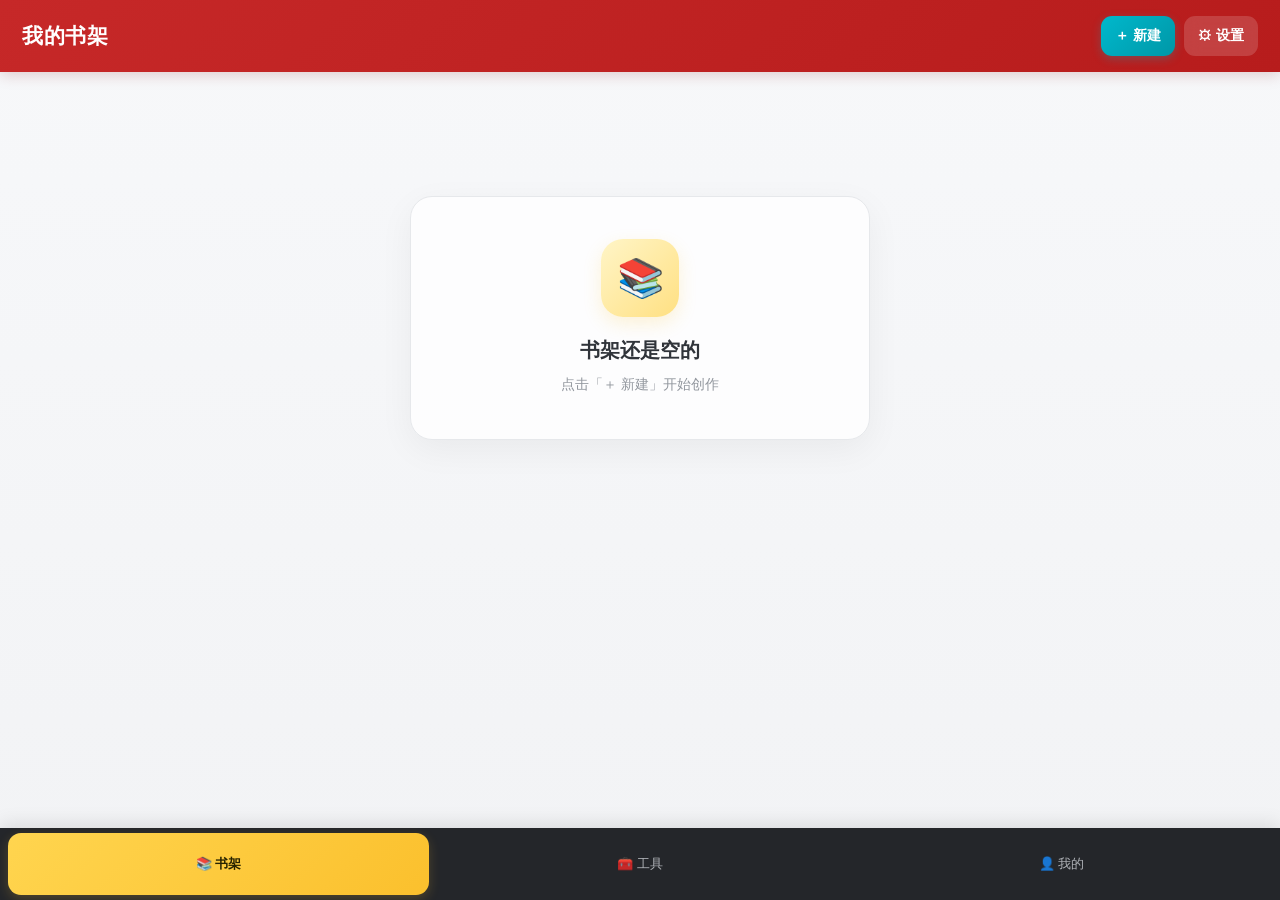
==== commit 1dfa1e87: "Update index.html" ====
--- a/index.html
+++ b/index.html
@@ -23,7 +23,12 @@
 <body>
 
 
+<!-- ==================================================
+     顶部栏
+================================================== -->
+
 <header class="top-bar">
+
 
     <div class="logo">
         我的书架
@@ -31,6 +36,9 @@
 
 
     <div class="top-actions">
+
+
+        <!-- 完成排序 -->
 
         <button
             id="finishSortButton"
@@ -41,6 +49,8 @@
         </button>
 
 
+        <!-- 新建 -->
+
         <button
             id="createButton"
             class="create-button"
@@ -50,6 +60,8 @@
         </button>
 
 
+        <!-- 设置 -->
+
         <button
             id="settingsButton"
             class="settings-button"
@@ -58,21 +70,25 @@
             ⚙ 设置
         </button>
 
+
     </div>
 
 </header>
 
 
 
-<!-- ============================== -->
-<!-- 新建菜单 -->
-<!-- ============================== -->
+<!-- ==================================================
+     新建菜单
+================================================== -->
 
 <div
     id="createMenu"
     class="menu create-menu"
 >
 
+
+    <!-- 新建书籍 -->
+
     <button
         id="createBookButton"
         type="button"
@@ -81,26 +97,22 @@
     </button>
 
 
-    <button
-        id="createCollectionButton"
-        type="button"
-    >
-        📁 新建分组
-    </button>
-
 </div>
 
 
 
-<!-- ============================== -->
-<!-- 设置菜单 -->
-<!-- ============================== -->
+<!-- ==================================================
+     设置菜单
+================================================== -->
 
 <div
     id="settingsMenu"
     class="menu settings-menu"
 >
 
+
+    <!-- 排序 -->
+
     <button
         id="sortBooksButton"
         type="button"
@@ -109,6 +121,8 @@
     </button>
 
 
+    <!-- 网格 -->
+
     <button
         id="gridButton"
         type="button"
@@ -117,6 +131,8 @@
     </button>
 
 
+    <!-- 列表 -->
+
     <button
         id="listButton"
         type="button"
@@ -124,20 +140,21 @@
         ☰ 列表
     </button>
 
+
 </div>
 
 
 
-<!-- ============================== -->
-<!-- 主内容 -->
-<!-- ============================== -->
+<!-- ==================================================
+     主内容
+================================================== -->
 
 <main class="container">
 
 
-    <!-- ============================== -->
-    <!-- 排序提示 -->
-    <!-- ============================== -->
+    <!-- ==================================================
+         排序提示
+    ================================================== -->
 
     <div
         id="sortHint"
@@ -148,26 +165,16 @@
 
 
 
-    <!-- ============================== -->
-    <!-- 分组 -->
-    <!-- ============================== -->
-
-    <div
-        id="groupContainer"
-        class="group-container"
-    ></div>
-
-
-
-    <!-- ============================== -->
-    <!-- 空书架 -->
-    <!-- ============================== -->
+    <!-- ==================================================
+         空书架
+    ================================================== -->
 
     <div
         id="emptyShelf"
         class="empty-shelf"
     >
 
+
         <div class="empty-icon">
             📚
         </div>
@@ -182,13 +189,14 @@
             点击「＋ 新建」开始创作
         </div>
 
-    </div>
-
-
-
-    <!-- ============================== -->
-    <!-- 书籍 -->
-    <!-- ============================== -->
+
+    </div>
+
+
+
+    <!-- ==================================================
+         书籍
+    ================================================== -->
 
     <div
         id="bookGrid"
@@ -200,106 +208,9 @@
 
 
 
-<!-- ============================== -->
-<!-- 新建分组弹窗 -->
-<!-- ============================== -->
-
-<div
-    id="createGroupOverlay"
-    class="modal-overlay"
->
-
-    <div
-        id="createGroupModal"
-        class="group-modal"
-    >
-
-
-        <!-- ============================== -->
-        <!-- 弹窗标题 -->
-        <!-- ============================== -->
-
-        <div class="group-modal-header">
-
-            <div class="group-modal-title">
-                新建分组
-            </div>
-
-
-            <button
-                id="closeCreateGroupButton"
-                class="modal-close-button"
-                type="button"
-            >
-                ×
-            </button>
-
-        </div>
-
-
-
-        <!-- ============================== -->
-        <!-- 输入区域 -->
-        <!-- ============================== -->
-
-        <div class="group-modal-body">
-
-            <label
-                class="group-name-label"
-                for="groupNameInput"
-            >
-                分组名称
-            </label>
-
-
-            <input
-                id="groupNameInput"
-                class="group-name-input"
-                type="text"
-                maxlength="30"
-                placeholder="例如：连载中"
-                autocomplete="off"
-            >
-
-        </div>
-
-
-
-        <!-- ============================== -->
-        <!-- 按钮 -->
-        <!-- ============================== -->
-
-        <div class="group-modal-footer">
-
-            <button
-                id="cancelCreateGroupButton"
-                class="modal-cancel-button"
-                type="button"
-            >
-                取消
-            </button>
-
-
-            <button
-                id="confirmCreateGroupButton"
-                class="modal-confirm-button"
-                type="button"
-            >
-                创建
-            </button>
-
-        </div>
-
-
-    </div>
-
-</div>
-
-
-
-<!-- ============================== -->
-<!-- 长按遮罩 -->
-<!-- ============================== -->
+<!-- ==================================================
+     长按遮罩
+================================================== -->
 
 <div
     id="bookMenuOverlay"
@@ -308,9 +219,9 @@
 
 
 
-<!-- ============================== -->
-<!-- 长按菜单 -->
-<!-- ============================== -->
+<!-- ==================================================
+     长按菜单
+================================================== -->
 
 <div
     id="bookContextMenu"
@@ -318,6 +229,8 @@
 >
 
 
+    <!-- 当前小说名称 -->
+
     <div
         id="contextMenuTitle"
         class="context-menu-title"
@@ -327,6 +240,8 @@
 
 
 
+    <!-- 编辑 -->
+
     <button
         id="contextEdit"
         class="context-menu-button"
@@ -345,6 +260,8 @@
 
 
 
+    <!-- 书架排序 -->
+
     <button
         id="contextSort"
         class="context-menu-button"
@@ -363,23 +280,7 @@
 
 
 
-    <button
-        id="contextGroup"
-        class="context-menu-button"
-        type="button"
-    >
-
-        <span class="context-menu-icon">
-            📁
-        </span>
-
-        <span>
-            移至分组
-        </span>
-
-    </button>
-
-
+    <!-- 删除 -->
 
     <button
         id="contextDelete"
@@ -391,10 +292,6 @@
             🗑️
         </span>
 
-        <span class="context-menu-icon">
-            🗑️
-        </span>
-
         <span>
             删除书籍
         </span>
@@ -406,12 +303,14 @@
 
 
 
-<!-- ============================== -->
-<!-- 底部导航 -->
-<!-- ============================== -->
+<!-- ==================================================
+     底部导航
+================================================== -->
 
 <nav class="bottom-nav">
 
+
+    <!-- 书架 -->
 
     <button
         id="shelfNav"
@@ -422,6 +321,8 @@
     </button>
 
 
+    <!-- 工具 -->
+
     <button
         id="toolsNav"
         type="button"
@@ -430,6 +331,8 @@
     </button>
 
 
+    <!-- 我的 -->
+
     <button
         id="meNav"
         type="button"
@@ -442,9 +345,9 @@
 
 
 
-<!-- ============================== -->
-<!-- 原有书架系统 -->
-<!-- ============================== -->
+<!-- ==================================================
+     书架系统
+================================================== -->
 
 <script
     src="js/shelf/shelf-state.js?v=6"
@@ -467,31 +370,6 @@
 
 
 
-<!-- ============================== -->
-<!-- 新建分组系统 -->
-<!-- ============================== -->
-
-<script
-    src="js/group/group-state.js?v=1"
-></script>
-
-
-<script
-    src="js/group/group-storage.js?v=1"
-></script>
-
-
-<script
-    src="js/group/group-render.js?v=1"
-></script>
-
-
-<script
-    src="js/group/group-events.js?v=1"
-></script>
-
-
-
 </body>
 
 </html>
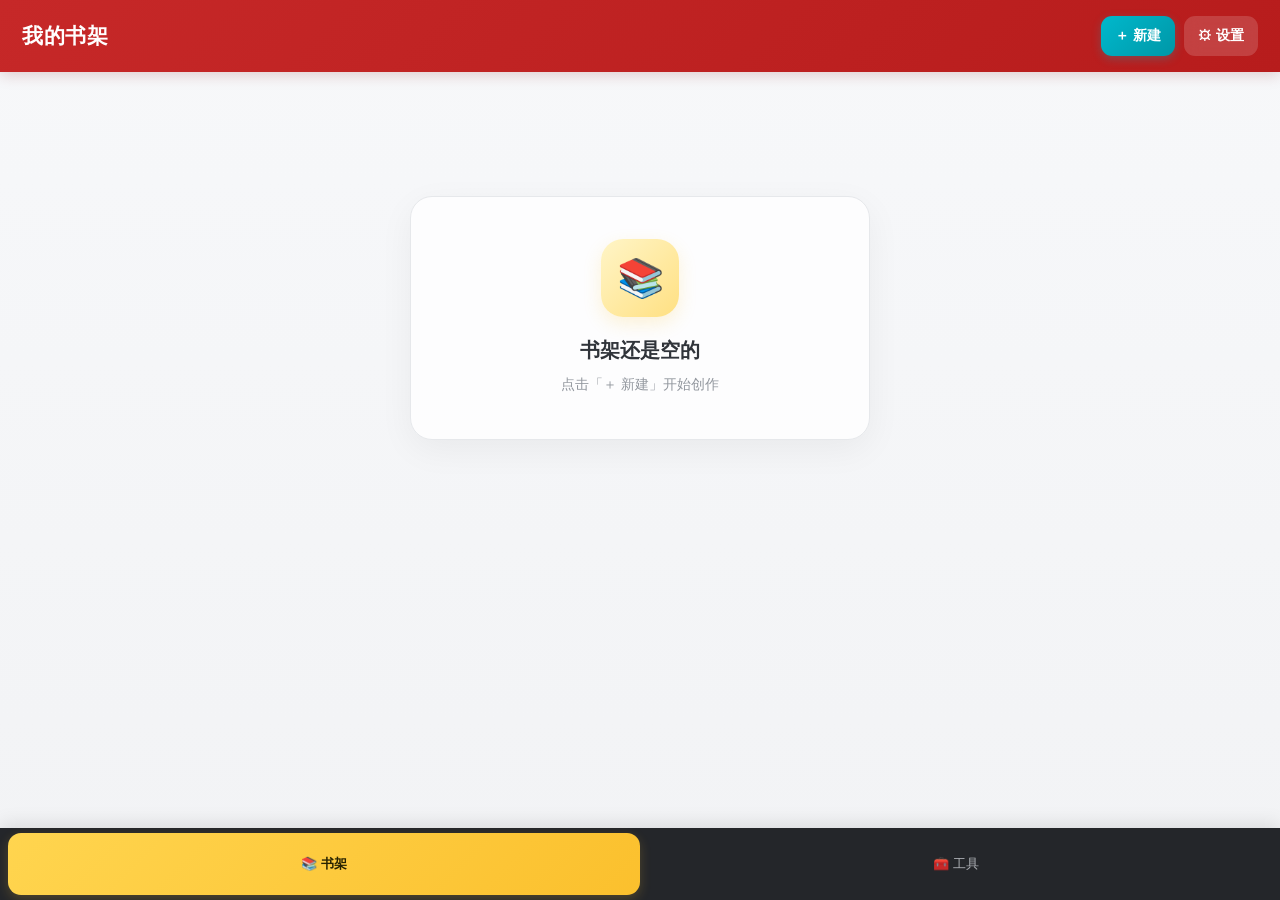
==== commit 5665edc3: "Update index.html" ====
--- a/index.html
+++ b/index.html
@@ -14,7 +14,7 @@
 
     <link
         rel="stylesheet"
-        href="css/shelf.css"
+        href="css/shelf.css?v=8"
     >
 
 </head>
@@ -28,7 +28,6 @@
 ================================================== -->
 
 <header class="top-bar">
-
 
     <div class="logo">
         我的书架
@@ -36,9 +35,6 @@
 
 
     <div class="top-actions">
-
-
-        <!-- 完成排序 -->
 
         <button
             id="finishSortButton"
@@ -49,8 +45,6 @@
         </button>
 
 
-        <!-- 新建 -->
-
         <button
             id="createButton"
             class="create-button"
@@ -60,8 +54,6 @@
         </button>
 
 
-        <!-- 设置 -->
-
         <button
             id="settingsButton"
             class="settings-button"
@@ -70,7 +62,6 @@
             ⚙ 设置
         </button>
 
-
     </div>
 
 </header>
@@ -86,9 +77,6 @@
     class="menu create-menu"
 >
 
-
-    <!-- 新建书籍 -->
-
     <button
         id="createBookButton"
         type="button"
@@ -96,6 +84,13 @@
         📖 新建书籍
     </button>
 
+
+    <button
+        id="createCollectionButton"
+        type="button"
+    >
+        📁 新建分组
+    </button>
 
 </div>
 
@@ -110,9 +105,6 @@
     class="menu settings-menu"
 >
 
-
-    <!-- 排序 -->
-
     <button
         id="sortBooksButton"
         type="button"
@@ -121,8 +113,6 @@
     </button>
 
 
-    <!-- 网格 -->
-
     <button
         id="gridButton"
         type="button"
@@ -131,8 +121,6 @@
     </button>
 
 
-    <!-- 列表 -->
-
     <button
         id="listButton"
         type="button"
@@ -140,7 +128,6 @@
         ☰ 列表
     </button>
 
-
 </div>
 
 
@@ -151,10 +138,6 @@
 
 <main class="container">
 
-
-    <!-- ==================================================
-         排序提示
-    ================================================== -->
 
     <div
         id="sortHint"
@@ -165,16 +148,13 @@
 
 
 
-    <!-- ==================================================
-         空书架
-    ================================================== -->
+    <!-- 空书架 -->
 
     <div
         id="emptyShelf"
         class="empty-shelf"
     >
 
-
         <div class="empty-icon">
             📚
         </div>
@@ -189,18 +169,19 @@
             点击「＋ 新建」开始创作
         </div>
 
-
     </div>
 
 
 
     <!-- ==================================================
-         书籍
+         书籍网格
+
+         默认使用三列网格
     ================================================== -->
 
     <div
         id="bookGrid"
-        class="book-grid"
+        class="book-grid grid-view"
     ></div>
 
 
@@ -229,8 +210,6 @@
 >
 
 
-    <!-- 当前小说名称 -->
-
     <div
         id="contextMenuTitle"
         class="context-menu-title"
@@ -305,12 +284,12 @@
 
 <!-- ==================================================
      底部导航
+
+     保留：书架、工具
+     删除：我的
 ================================================== -->
 
 <nav class="bottom-nav">
-
-
-    <!-- 书架 -->
 
     <button
         id="shelfNav"
@@ -321,8 +300,6 @@
     </button>
 
 
-    <!-- 工具 -->
-
     <button
         id="toolsNav"
         type="button"
@@ -330,17 +307,6 @@
         🧰 工具
     </button>
 
-
-    <!-- 我的 -->
-
-    <button
-        id="meNav"
-        type="button"
-    >
-        👤 我的
-    </button>
-
-
 </nav>
 
 
@@ -350,26 +316,70 @@
 ================================================== -->
 
 <script
-    src="js/shelf/shelf-state.js?v=6"
+    src="js/shelf/shelf-state.js?v=9"
 ></script>
 
 
 <script
-    src="js/shelf/shelf-storage.js?v=6"
+    src="js/shelf/shelf-storage.js?v=9"
 ></script>
 
 
 <script
-    src="js/shelf/shelf-render.js?v=6"
+    src="js/shelf/shelf-render.js?v=9"
 ></script>
 
 
 <script
-    src="js/shelf/shelf-events.js?v=6"
+    src="js/shelf/shelf-events.js?v=9"
 ></script>
 
 
 
+<!-- ==================================================
+     新建分组
+
+     当前仅显示入口。
+     功能尚未开发，不创建任何数据。
+================================================== -->
+
+<script>
+
+document.addEventListener(
+    "DOMContentLoaded",
+    function () {
+
+        const createCollectionButton =
+            document.getElementById(
+                "createCollectionButton"
+            );
+
+
+        if (!createCollectionButton) {
+            return;
+        }
+
+
+        createCollectionButton.addEventListener(
+            "click",
+            function (event) {
+
+                event.preventDefault();
+                event.stopPropagation();
+
+                alert(
+                    "分组功能正在开发中"
+                );
+
+            }
+        );
+
+    }
+);
+
+</script>
+
+
 </body>
 
 </html>
--- a/css/shelf.css
+++ b/css/shelf.css
@@ -74,7 +74,6 @@
         rgba(120, 0, 0, 0.18);
 }
 
-
 .logo {
     font-size: 21px;
 
@@ -84,7 +83,6 @@
 
     white-space: nowrap;
 }
-
 
 .top-actions {
     margin-left: auto;
@@ -126,7 +124,6 @@
         background 0.15s ease,
         box-shadow 0.15s ease;
 }
-
 
 .create-button {
     background:
@@ -143,7 +140,6 @@
         rgba(0, 172, 193, 0.28);
 }
 
-
 .create-button:hover {
     background: #00a5b8;
 
@@ -151,7 +147,6 @@
         0 5px 14px
         rgba(0, 172, 193, 0.34);
 }
-
 
 .settings-button {
     background:
@@ -162,12 +157,10 @@
     backdrop-filter: blur(8px);
 }
 
-
 .settings-button:hover {
     background:
         rgba(255, 255, 255, 0.24);
 }
-
 
 .create-button:active,
 .settings-button:active,
@@ -197,13 +190,11 @@
         rgba(251, 192, 45, 0.30);
 }
 
-
 .sorting .create-button,
 .sorting .settings-button {
     display: none;
 }
 
-
 .sorting .finish-sort-button {
     display: block;
 }
@@ -239,7 +230,6 @@
 
     padding: 5px;
 }
-
 
 .menu.show {
     display: block;
@@ -249,7 +239,6 @@
         0.14s ease-out;
 }
 
-
 @keyframes menuAppear {
 
     from {
@@ -270,17 +259,14 @@
 
 }
 
-
 .create-menu {
     right: 105px;
 }
 
-
 .settings-menu {
     right: 22px;
 }
 
-
 .menu button {
     width: 100%;
 
@@ -307,12 +293,10 @@
         background 0.12s ease;
 }
 
-
 .menu button:hover {
     background: #f3f5f7;
 }
 
-
 .menu button:active {
     background: #e9edf0;
 }
@@ -361,7 +345,6 @@
         0 10px 35px
         rgba(0, 0, 0, 0.05);
 }
-
 
 .empty-icon {
     width: 78px;
@@ -393,7 +376,6 @@
         rgba(251, 192, 45, 0.18);
 }
 
-
 .empty-title {
     font-size: 20px;
 
@@ -404,7 +386,6 @@
     margin-bottom: 9px;
 }
 
-
 .empty-text {
     font-size: 14px;
 
@@ -423,20 +404,27 @@
 
     display: grid;
 
-    gap: 22px;
+    grid-template-columns:
+        repeat(3, minmax(0, 1fr));
+
+    gap: 14px;
 }
 
 
 /* ==================================================
    网格模式
+   固定三列
 ================================================== */
 
 .book-grid.grid-view {
+    display: grid !important;
+
     grid-template-columns:
-        repeat(
-            auto-fill,
-            minmax(185px, 1fr)
-        );
+        repeat(3, minmax(0, 1fr)) !important;
+
+    gap: 14px !important;
+
+    width: 100% !important;
 }
 
 
@@ -446,6 +434,10 @@
 
 .book-card {
     position: relative;
+
+    width: 100%;
+
+    min-width: 0;
 
     background: #fff;
 
@@ -474,7 +466,6 @@
     touch-action: manipulation;
 }
 
-
 .book-card:hover {
     transform:
         translateY(-4px);
@@ -556,7 +547,6 @@
         transparent;
 }
 
-
 .book-menu-button:hover {
     background: #fff;
 
@@ -565,18 +555,15 @@
     transform:
         scale(1.08);
 }
-
 
 .book-menu-button:active {
     transform:
         scale(0.93);
 }
 
-
 .book-menu-button:focus {
     outline: none;
 }
-
 
 .book-menu-button:focus-visible {
     outline:
@@ -622,12 +609,10 @@
     cursor: pointer;
 }
 
-
 .book-cover:hover {
     opacity: 0.96;
 }
 
-
 .book-cover img {
     width: 100%;
 
@@ -639,7 +624,6 @@
 
     pointer-events: none;
 }
-
 
 .default-cover {
     width: 100%;
@@ -676,7 +660,6 @@
     background: #fff;
 }
 
-
 .book-title {
     font-size: 16px;
 
@@ -702,7 +685,6 @@
         color 0.15s ease;
 }
 
-
 .book-title:hover {
     color: #0097a7;
 }
@@ -720,7 +702,6 @@
     gap: 11px;
 }
 
-
 .list-view .book-card {
     width: 100%;
 
@@ -732,7 +713,6 @@
 
     border-radius: 13px;
 }
-
 
 .list-view .book-cover {
     flex:
@@ -747,12 +727,10 @@
     border-radius: 0;
 }
 
-
 .list-view .default-cover {
     font-size: 30px;
 }
 
-
 .list-view .book-info {
     flex: 1;
 
@@ -762,7 +740,6 @@
         0 54px 0 16px;
 }
 
-
 .list-view .book-title {
     font-size: 16px;
 
@@ -786,7 +763,6 @@
     transform:
         translateY(-50%);
 }
-
 
 .list-view .book-menu-button:hover {
     transform:
@@ -794,7 +770,6 @@
         scale(1.08);
 }
 
-
 .list-view .book-menu-button:active {
     transform:
         translateY(-50%)
@@ -822,7 +797,6 @@
     display: none;
 }
 
-
 .book-menu-overlay.show {
     display: block;
 }
@@ -867,11 +841,9 @@
         0.16s ease-out;
 }
 
-
 .book-context-menu.show {
     display: block;
 }
-
 
 @keyframes contextMenuAppear {
 
@@ -956,28 +928,23 @@
         background 0.12s ease;
 }
 
-
 .context-menu-button:last-child {
     border-bottom: none;
 }
 
-
 .context-menu-button:hover {
     background: #f6f7f8;
 }
 
-
 .context-menu-button:active {
     background: #eceff1;
 }
 
-
 .context-menu-icon {
     width: 36px;
 
     font-size: 18px;
 }
-
 
 .context-menu-button.delete-action {
     color: #333;
@@ -1035,11 +1002,9 @@
         infinite alternate;
 }
 
-
 .sorting .book-card:active {
     cursor: grabbing;
 }
-
 
 @keyframes sortShake {
 
@@ -1071,7 +1036,6 @@
         rgba(0, 0, 0, 0.15);
 }
 
-
 .book-card.drag-over {
     border-color: #fbc02d;
 
@@ -1113,7 +1077,6 @@
         0 -4px 18px
         rgba(0, 0, 0, 0.10);
 }
-
 
 .bottom-nav button {
     flex: 1;
@@ -1145,12 +1108,10 @@
         transform 0.15s ease;
 }
 
-
 .bottom-nav button:active {
     transform:
         scale(0.96);
 }
-
 
 .bottom-nav button.active {
     background:
@@ -1208,7 +1169,6 @@
     .create-button,
     .settings-button,
     .finish-sort-button {
-
         min-height: 38px;
 
         padding:
@@ -1248,4 +1208,205 @@
     }
 
 
-    /* ----------
+    /* ---------- 主内容 ---------- */
+
+    .container {
+        padding:
+            22px 10px 24px;
+    }
+
+
+    /* ---------- 空书架 ---------- */
+
+    .empty-shelf {
+        margin-top: 70px;
+
+        padding:
+            35px 20px;
+    }
+
+
+    /* ---------- 网格：固定三列 ---------- */
+
+    .book-grid,
+    .book-grid.grid-view {
+        display: grid !important;
+
+        grid-template-columns:
+            repeat(3, minmax(0, 1fr)) !important;
+
+        gap: 10px !important;
+
+        width: 100% !important;
+    }
+
+
+    .book-grid.grid-view .book-card {
+        width: 100% !important;
+
+        min-width: 0 !important;
+
+        max-width: none !important;
+
+        border-radius: 11px;
+    }
+
+
+    .book-grid.grid-view .book-cover {
+        width: 100% !important;
+
+        height: auto !important;
+
+        aspect-ratio: 3 / 4 !important;
+    }
+
+
+    .book-grid.grid-view .book-info {
+        padding:
+            9px 8px 10px;
+    }
+
+
+    .book-grid.grid-view .book-title {
+        font-size: 13px;
+
+        line-height: 1.35;
+    }
+
+
+    .book-grid.grid-view .book-menu-button {
+        width: 29px;
+
+        height: 29px;
+
+        top: 7px;
+
+        right: 7px;
+
+        font-size: 18px;
+    }
+
+
+    /* ---------- 列表 ---------- */
+
+    .book-grid.list-view {
+        display: flex !important;
+
+        flex-direction: column;
+
+        gap: 9px !important;
+    }
+
+
+    .list-view .book-card {
+        min-height: 84px;
+    }
+
+
+    .list-view .book-cover {
+        flex:
+            0 0 62px;
+
+        width: 62px;
+
+        height: 80px;
+    }
+
+
+    .list-view .book-info {
+        padding:
+            0 48px 0 13px;
+    }
+
+
+    .list-view .book-title {
+        font-size: 15px;
+    }
+
+
+    .list-view .book-menu-button {
+        width: 31px;
+
+        height: 31px;
+
+        right: 9px;
+
+        font-size: 20px;
+    }
+
+
+    /* ---------- 书籍菜单 ---------- */
+
+    .book-context-menu {
+        width:
+            calc(100vw - 32px);
+
+        max-width: 320px;
+    }
+
+
+    /* ---------- 底部 ---------- */
+
+    .bottom-nav {
+        height: 70px;
+
+        padding:
+            4px 7px;
+    }
+
+
+    .bottom-nav button {
+        height: 60px;
+
+        font-size: 12px;
+    }
+
+}
+
+
+/* ==================================================
+   极小屏幕
+================================================== */
+
+@media (max-width: 360px) {
+
+    .container {
+        padding-left: 8px;
+
+        padding-right: 8px;
+    }
+
+
+    .book-grid,
+    .book-grid.grid-view {
+        grid-template-columns:
+            repeat(3, minmax(0, 1fr)) !important;
+
+        gap: 7px !important;
+    }
+
+
+    .book-grid.grid-view .book-info {
+        padding:
+            8px 6px 9px;
+    }
+
+
+    .book-grid.grid-view .book-title {
+        font-size: 12px;
+    }
+
+
+    .book-grid.grid-view .book-menu-button {
+        width: 26px;
+
+        height: 26px;
+
+        top: 5px;
+
+        right: 5px;
+
+        font-size: 16px;
+    }
+
+}
